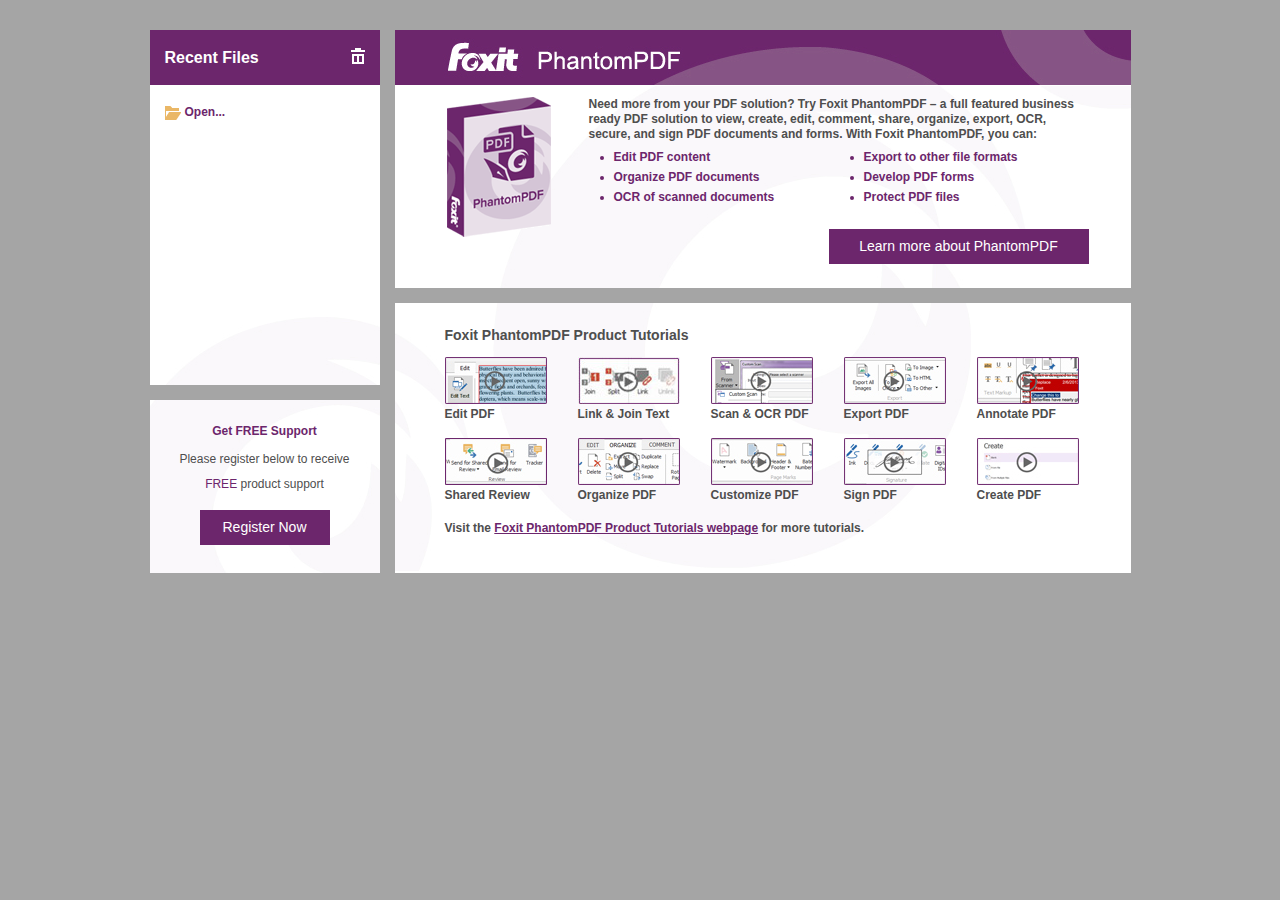
==== App/Foxit Reader/Start/en-US/index.html @ f91eb42b "Base app updated to 7.3.0.0118" ====
﻿<!DOCTYPE html PUBLIC "-//W3C//DTD XHTML 1.0 Transitional//EN" "http://www.w3.org/TR/xhtml1/DTD/xhtml1-transitional.dtd">
<html xmlns="http://www.w3.org/1999/xhtml">
<head>
<meta http-equiv="Content-Type" content="text/html; charset=utf-8" />
<title>Foxit Reader</title>
<link href="css/base.css" rel="stylesheet" type="text/css" />
<link href="skin.css" rel="stylesheet" type="text/css" id="cssfile" />
<script type="text/javascript" src="js/nor.js" ></script>
<!--[if IE 6]>
<script type="text/javascript" src="js/DD_belatedPNG.js" ></script>
<script type="text/javascript">
DD_belatedPNG.fix('.btn,background, .png'); 
</script>
<![endif]-->
</head>

<body>

<div class="container">
	<!--left-->
	<div id="content_left">
	    <div id="content_left_top">
       	  <div class="history_title">
            <div class="left">
            <strong>Recent Files </strong></div>
            <div class="right">            
            <a href="clear_history.cls" title="Clear"><img class="png" src="images/icon_remove.png" width="16" height="16" /></a>            
            </div>
          </div>
	    <div class="clearfix"></div>
	   		<table width="230" border="0" cellpadding="0" cellspacing="0">
		      	
		      	<tr>
		      	  <td valign="top">
		          <div class="open_file"><div id="fileDlg" class="small_icon png"><a href="fileDlg.open" title="Open...">Open...</a></div></div>  
		    <ul class="history_list">
            <!-- history -->
            <!-- history -->
            </ul>
		          </td>
		    	  </tr>
		      	</table>
	    </div>
	    
	    <div id="content_left_bottom">
	    <table width=100% border="0" cellpadding="0" cellspacing="0">
		        <tbody>
		      	<tr>
		      	  <td height="32"  valign="middle"><b>Get FREE Support</b></td>
		      	 </tr>
		      	 <tr>
		      	  <td class="get_support" valign="middle">Please register below to receive <span class="p1">FREE</span> product support</td>
		      	 </tr>
		      	 
		      	 <tr>
		      	  <td height="60" valign="middle"><a href="http://globe-map.foxitservice.com/go.php?do=redirect&title=register&product=Foxit Reader&language=en_us" target="_blank" class="noneline"><div class="btn purchase_btn" style="margin:0 auto;">Register Now</div></a></td>
		      	 </tr>
		      	 </tbody>
		   		</table>
	    </div>
	 </div>
	 <!--left-->
 
	 <!--right-->
	<div id="content_right">
		<div id="content_right_top">
	        <table border="0" cellpadding="0" cellspacing="0">
		        <tbody>
		        <tr>
		      	  <td height="55" colspan=3 valign="middle"><img src="images/foxt_bg.jpg" alt="foxit_bg" /></td>
		      	 </tr>
		      	 
		      	 <tr>
		      	 	<td width="52" height="160"></td>
		      	  	<td width="142" height="160" valign="top" style="padding-top:12px;"><img src="images/phantomPDF.png" alt="phantomPDF" width="104" height="140" class="png" /></td>
		      	  	<td width="542" height="160" valign="top">
		      	  		<table width="500" border="0" cellpadding="0" cellspacing="0" class="reader_table">
					        <tbody>
					        <tr>
					        	<td colspan=2 class="intro_top" style="padding-top:12px;">Need more from your PDF solution? Try Foxit PhantomPDF – a full featured business ready PDF solution to view, create, edit, comment, share, organize, export, OCR, secure, and sign PDF documents and forms. With Foxit PhantomPDF, you can:</td>
					        </tr>
					        <tr>
					        	<td width="250"><ul><li>Edit PDF content</li>
				        	    <li>Organize PDF documents</li>
				        	    <li>OCR of scanned documents</li></ul></td><td width="250"><ul><li>Export to other file formats</li>
				        	      <li>Develop PDF forms</li>
				        	      <li>Protect PDF files</li></ul></td>
					        </tr>
					        <tr>
					        	<td colspan=2 height="52" valign="bottom">
                                <a href="http://globe-map.foxitservice.com/go.php?do=redirect&title=phantomPDF_biz&product=Foxit phantomPDF&language=en_us" target="_blank" class="noneline">
                                <div class="btn purchase_btn" style="float:right;width:260px;">Learn more about PhantomPDF</div></a></td>
					        </tr>
					        </tbody>
					    </table>
	      	  	   </td>
		      	  </tr>
		      	  
		        </tbody>
		      </table>              
	    </div> 
	      
	    <div id="content_right_bottom">
	        <table border="0" align="left" cellpadding="0" cellspacing="0">
	        	<tbody><tr><td width="50" rowspan="5" valign="bottom" class="videoTitle" style="font-size:14px;">&nbsp;</td>
	        	  <td height="40" colspan="5" valign="bottom" class="videoTitle" style="font-size:14px;"><span class="videoTitle" style="font-size:14px;">Foxit PhantomPDF Product Tutorials</span></td>
        	    </tr>
		        
		        <tr>
		          <td width="133" height="61" valign="bottom">
		            <a href="http://www.foxitsoftware.com/products/tutorial/?tutorials=Edit" target="_blank"><img src="images/edit_pdf.jpg" width="102" height="47"></a></td>
		          <td width="133" valign="bottom"><a href="http://www.foxitsoftware.com/products/tutorial/?tutorials=LinkandJoinText" target="_blank"><img src="images/link_join_text.jpg" width="102" height="47"></a></td>
		          <td width="133" valign="bottom"><a href="http://www.foxitsoftware.com/products/tutorial/?tutorials=ScanOCR" target="_blank"><img src="images/scan_ocr_pdf.jpg" width="102" height="47"></a></td>
		          <td width="133" valign="bottom"><a href="http://www.foxitsoftware.com/products/tutorial/?tutorials=Export" target="_blank"><img class="png" src="images/export_pdf.jpg" width="102" height="47"></a></td>
		          <td width="133" valign="bottom"><a href="http://www.foxitsoftware.com/products/tutorial/?tutorials=Annotate" target="_blank"><img src="images/annotate_pdf.jpg" width="102" height="47"></a></td>
		        </tr>
		        <tr>
		          <td height="20" class="videoTitle">Edit PDF</td>
		       		<td class="videoTitle">Link &amp; Join Text</td>
		        	<td class="videoTitle">Scan &amp; OCR PDF</td>
		        	<td class="videoTitle">Export PDF</td>
		        	<td class="videoTitle">Annotate PDF</td>
		        </tr>
		        <tr>
		          <td height="61" valign="bottom"><a href="http://www.foxitsoftware.com/products/tutorial/?tutorials=SharedReview" target="_blank"><img src="images/sharereview_pdf.jpg" width="102" height="47"></a></td>
		          <td valign="bottom"><a href="http://www.foxitsoftware.com/products/tutorial/?tutorials=Organize" target="_blank"><img src="images/organize_pdf.jpg" width="102" height="47"></a></td>
		          <td valign="bottom"><a href="http://www.foxitsoftware.com/products/tutorial/?tutorials=Customize" target="_blank"><img src="images/customize_pdf.jpg" width="102" height="47"></a></td>
		          <td valign="bottom"><a href="http://www.foxitsoftware.com/products/tutorial/?tutorials=Sign" target="_blank"><img src="images/sign_pdf.jpg" width="102" height="47"></a></td>
		          <td valign="bottom"><a href="http://www.foxitsoftware.com/products/tutorial/?tutorials=Create" target="_blank"><img class="png" src="images/create_pdf.jpg" width="102" height="47"></a></td>
		        </tr>
		        <tr>
		          <td height="20" class="videoTitle">Shared Review</td>
		       		<td class="videoTitle">Organize PDF</td>
		        	<td class="videoTitle">Customize PDF</td>
		        	<td class="videoTitle">Sign PDF</td>
		        	<td class="videoTitle">Create PDF</td>
		        </tr>
		        <tr><td height="30" valign="bottom" class="videoTitle">&nbsp;</td>
		          <td height="30" colspan="5" valign="bottom" class="videoTitle">Visit the <a href="http://globe-map.foxitservice.com/go.php?do=redirect&title=tutorial&product=Foxit phantomPDF&language=en_us" target="_blank">Foxit PhantomPDF Product Tutorials webpage</a> for more tutorials. </td>
	            </tr>
		        
        </tbody></table>              
	    </div>
	</div>
	 <!--right-->
  
 </div> 




</body>
</html>
---- App/Foxit Reader/Start/en-US/css/base.css ----
@charset "utf-8";
body{
	margin:auto;
	padding:0;
	background-color:#A5A5A5;
	font-family: Arial, sans-serif;
	font-size:12px;
}
a{
	color:#6C266C;
}
.container{
	width:981px;
	margin:30px auto;
	padding:0;
	overflow:hidden;
}
#content_left{
	width:230px;
	float:left;
	overflow:hidden;
}

#content_left_top{
	background:url('../images/recent_files_bg.jpg') no-repeat bottom;
	background-color:#FFF;
	height:355px;
}
#content_left_bottom{
	background:url('../images/contact_support_bg.jpg') no-repeat;
	margin-top:15px;
	padding:15px 0;
	text-align:center;
	width:230px;
	height:143px;
	font-weight:700;
	color:#333;
}
#content_left_bottom h3{
	color:#6C266C;
	margin:8px 0;
}
#content_left_bottom p{
	line-height:20px;
	margin-top:5px;
}
#content_left_bottom span{
	color:#6C266C;
}
#content_right{
	width:736px;
	float:right;
	overflow:hidden;
}
#content_right_top{
	height:258px;
	background:url('../images/content_bg.jpg') no-repeat right bottom;
	background-color:#FFF;	
}
#content_right_bottom{
	margin-top:15px;
	height:270px;
	background:url('../images/tutorials_bg.jpg') no-repeat;
	background-color:#FFF;	
}
#content_right_bottom table{


}
#content_right_bottom .videoTitle{
	color:#4E4E4E;
	font-weight:700;
	
}

.purchase_btn {
	width: 130px;
	height: 35px;
	text-align: center;
	line-height: 35px;
	font-size: 14px;
	font-weight:500;
}

/*history*/
.history_title{
	background-color:#6C266C;
	color:#FFF;
	padding-left:15px;
	width: 215px;
	font-size:16px;
	height:55px;
}

.history_title .left {
	float: left;
	width: 185px;
	height: 55px;
	line-height:55px;
}
.history_title .right {
	float: left;
	width: 30px;
	padding-top:18px;
	height: 37px;
	text-align:left;
	
}

.open_file{
	font-weight: 700;
	color:#4E4E4E;
	padding:20px 0 3px 15px;
	
}
.open_file a{
	text-decoration:none;
}
.open_file .small_icon{
	width:140px;
	height:16px;
	background:url('../images/icon_folder_open.png') no-repeat;
	padding-left:20px;
}


.file_history{
	background:url('../images/icon_pdf.png') no-repeat;
	background-position:left center;
	font-weight:700;
	color:#4E4E4E;
	padding-left:20px;
	line-height:20px;	
	text-decoration:none;
}
.rect_int{
	color:#AFAFAF;
}
.history_list{
	list-style:none;
	margin:0;
	padding:5px 0 0 15px;
}
.history_list li{
	padding:3px 0 3px 20px;
}
.history_list a{
	text-decoration: none;
	color:#333;	
}
img{
	border:0;
}
.noneline {
	text-decoration: none;
}
.clearfix:after
{
	content:".";
	display:block;
	height:0;
	clear:both;
	visibility:hidden;
}
.clearfix
{
	display:none;
}
---- App/Foxit Reader/Start/en-US/skin.css ----
@charset "utf-8";
@import url("./Default/config.css");
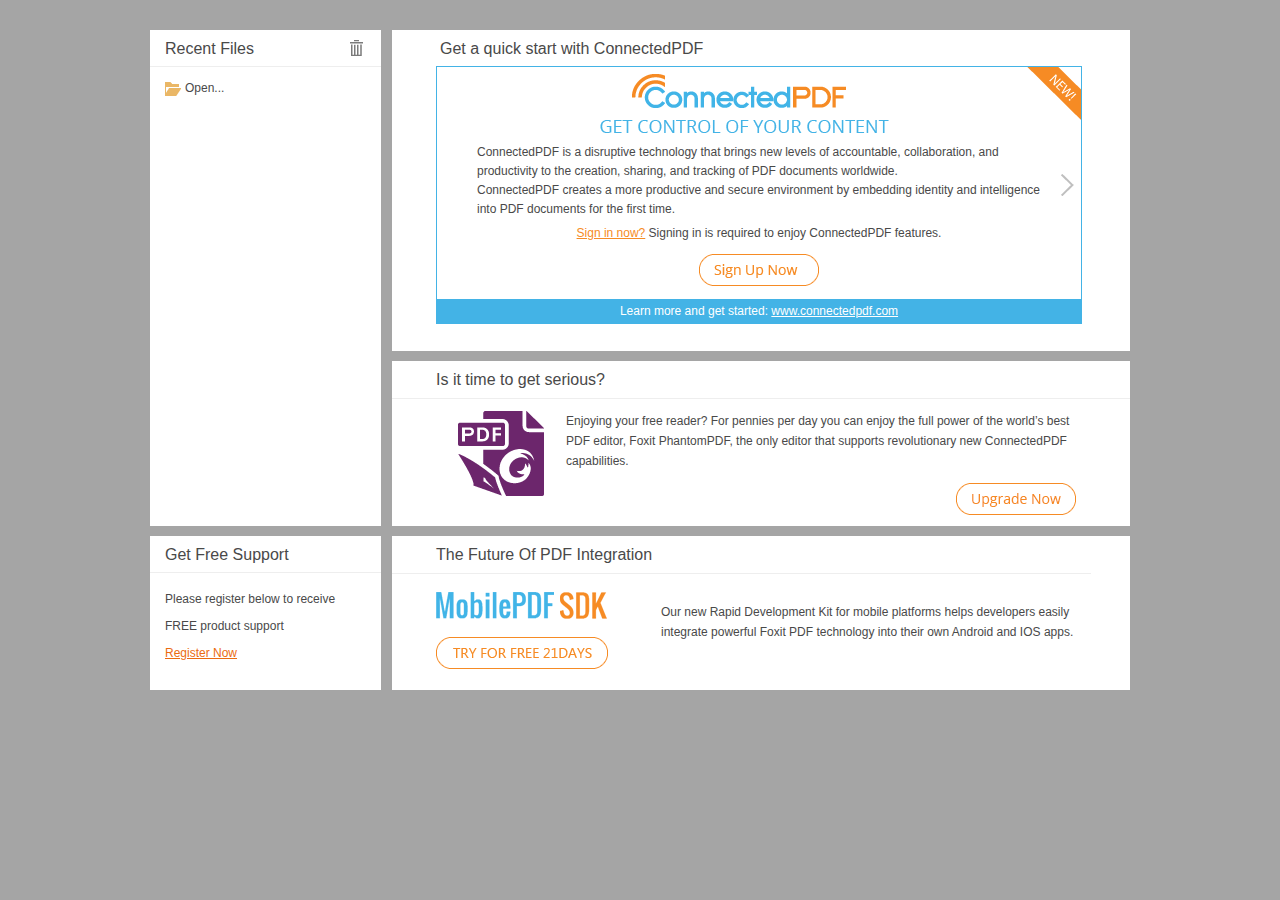
==== commit dbb67c9c: "Copy in current official release (8.1.1.1015)" ====
--- a/App/Foxit Reader/Start/en-US/index.html
+++ b/App/Foxit Reader/Start/en-US/index.html
@@ -6,6 +6,8 @@
 <link href="css/base.css" rel="stylesheet" type="text/css" />
 <link href="skin.css" rel="stylesheet" type="text/css" id="cssfile" />
 <script type="text/javascript" src="js/nor.js" ></script>
+<script type="text/javascript" src="js/jquery-1.9.1.min.js" ></script>
+
 <!--[if IE 6]>
 <script type="text/javascript" src="js/DD_belatedPNG.js" ></script>
 <script type="text/javascript">
@@ -22,20 +24,18 @@
 	    <div id="content_left_top">
        	  <div class="history_title">
             <div class="left">
-            <strong>Recent Files </strong></div>
+            Recent Files</div>
             <div class="right">            
-            <a href="clear_history.cls" title="Clear"><img class="png" src="images/icon_remove.png" width="16" height="16" /></a>            
+            <a href="clear_history.cls" title="Clear"><img class="png" src="images/icon_remove.png" alt="" width="13" height="16" /></a>            
             </div>
           </div>
 	    <div class="clearfix"></div>
-	   		<table width="230" border="0" cellpadding="0" cellspacing="0">
+	   		<table width="231" border="0" cellpadding="0" cellspacing="0">
 		      	
 		      	<tr>
 		      	  <td valign="top">
 		          <div class="open_file"><div id="fileDlg" class="small_icon png"><a href="fileDlg.open" title="Open...">Open...</a></div></div>  
 		    <ul class="history_list">
-            <!-- history -->
-            <!-- history -->
             </ul>
 		          </td>
 		    	  </tr>
@@ -43,20 +43,9 @@
 	    </div>
 	    
 	    <div id="content_left_bottom">
-	    <table width=100% border="0" cellpadding="0" cellspacing="0">
-		        <tbody>
-		      	<tr>
-		      	  <td height="32"  valign="middle"><b>Get FREE Support</b></td>
-		      	 </tr>
-		      	 <tr>
-		      	  <td class="get_support" valign="middle">Please register below to receive <span class="p1">FREE</span> product support</td>
-		      	 </tr>
-		      	 
-		      	 <tr>
-		      	  <td height="60" valign="middle"><a href="http://globe-map.foxitservice.com/go.php?do=redirect&title=register&product=Foxit Reader&language=en_us" target="_blank" class="noneline"><div class="btn purchase_btn" style="margin:0 auto;">Register Now</div></a></td>
-		      	 </tr>
-		      	 </tbody>
-		   		</table>
+	    <div class="get_support_title">Get Free Support</div>
+        <div class="get_support_content">Please register below to receive
+FREE product support<br/><a href="http://globe-map.foxitservice.com/go.php?do=redirect&title=register&product=Foxit%20Reader&language=en-us" target="_blank" class="reader_register">Register Now</a></div>
 	    </div>
 	 </div>
 	 <!--left-->
@@ -64,32 +53,179 @@
 	 <!--right-->
 	<div id="content_right">
 		<div id="content_right_top">
+<div id="cPDF_banner_box">
+
+	<div id="cPDF_banner">
+
+    	<ul class="carousel_ul">
+
+        	<li id="cPDF_banner_0" class="carousel_li get_start_tab">
+            <div class="right_top_title">Get a quick start with ConnectedPDF</div>
+            <table border="0" cellpadding="0" cellspacing="0" class="carousel_table">
+		        <tbody>
+                 <tr>
+		      	  
+                  <td align="left" valign="bottom">
+                  <a href="http://globe-map.foxitservice.com/go.php?do=redirect&title=cpdf-home&language=en-us&product=Phantom&version=8.x" target="_blank"><img src="images/right_banner.png" alt=""></a>
+                  </td>
+                  
+		      	 </tr>
+                 	      	 
+		      	 <tr>
+		      	 
+                  <td align="left" valign="middle" class="intro intro_addition">Thank you for signing and apply setting, now you can enjoying ConnectedPDF feature. First of all, you should get a Connected file. You can convert your own connectedPDF file via opening a normal PDF and then Clicking Convert to Cpdf on Connect Tab. Click Get Start below to choose and open a normal PDF file. </td>                        
+		      	 </tr>
+                 <tr>
+		      	 
+                  <td height="15"></td>                        
+		      	 </tr>
+                  <tr>
+		      	 
+                  <td align="center" valign="middle" class="intro"><a href="javascript:;" class="get_start_btn"><img src="images/get_start.png" class="png" /></a></td>
+		      	 </tr>
+                 <tr>
+		      	 
+                  <td height="25"></td>                        
+		      	 </tr>
+                 <tr>
+		      	  
+                  <td align="center" valign="middle" bgcolor="#43B3E6" class="banner_learn_more" >Learn more and get started: <a href="http://globe-map.foxitservice.com/go.php?do=redirect&title=cpdf-home&language=en-us&product=Phantom&version=8.x" target="_blank" style="color:#fff;text-decoration:underline;">www.connectedpdf.com</a></td>
+		      	 </tr>
+		        </tbody>
+		      </table>
+            </li>
+            <li id="cPDF_banner_1" class="carousel_li sign_up_tab">
+            <div class="right_top_title">Get a quick start with ConnectedPDF</div>
+            <table border="0" cellpadding="0" cellspacing="0" class="carousel_table">
+		        <tbody>
+                 <tr>
+		      	  
+                  <td align="left" valign="bottom">
+                  <a href="http://globe-map.foxitservice.com/go.php?do=redirect&title=cpdf-home&language=en-us&product=Phantom&version=8.x" target="_blank"><img src="images/right_banner.png" alt=""></a>
+                  </td>
+                  
+		      	 </tr>
+                 	      	 
+		      	 <tr>
+		      	 
+                  <td align="left" valign="middle" class="intro intro_addition">ConnectedPDF is a disruptive technology that brings new levels of accountable, collaboration, and productivity to the creation, sharing, and tracking of PDF documents worldwide.<br>ConnectedPDF creates a more productive and secure environment by embedding identity and intelligence into PDF documents for the first time.</td>                        
+		      	 </tr>
+		      	   <tr>
+		      	 
+                  <td align="center" valign="middle" class="intro"><a href="javascript:;" class="sign_in" id="sign_in">Sign in now?</a> Signing in is required to enjoy ConnectedPDF features.</td>
+		      	 </tr>
+                  <tr>
+		      	 
+                  <td align="center" valign="middle" class="intro"><a href="javascript:;" class="sign_up_btn" id="sign_up"><img src="images/sign_up.png" class="png" /></a></td>
+		      	 </tr>
+                 <tr>
+		      	 
+                  <td height="7"></td>                        
+		      	 </tr>
+                 <tr>
+		      	  
+                  <td align="center" valign="middle" bgcolor="#43B3E6" class="banner_learn_more" >Learn more and get started: <a href="http://globe-map.foxitservice.com/go.php?do=redirect&title=cpdf-home&language=en-us&product=Phantom&version=8.x" target="_blank" style="color:#fff;text-decoration:underline;">www.connectedpdf.com</a></td>
+		      	 </tr>
+		        </tbody>
+		      </table>
+            </li>
+            <li id="cPDF_banner_2" class="carousel_li settings_tab">
+            <div class="right_top_title">Quick Start Guide</div>
+            <table border="0" cellpadding="0" cellspacing="0" class="carousel_table">
+		        <tbody>
+                 <tr>
+		      	  
+                  <td align="left" valign="bottom">
+                  <a href="http://globe-map.foxitservice.com/go.php?do=redirect&title=cpdf-home&language=en-us&product=Phantom&version=8.x" target="_blank"><img src="images/right_banner.png" alt=""></a>
+                  </td>
+                  
+		      	 </tr>
+                 	      	 
+		      	 <tr>
+		      	 
+                  <td align="left" valign="middle" class="intro intro_addition">
+                  ConnectedPDF Settings :
+                  </td>                        
+		      	 </tr>
+                 <tr>	 
+                  <td align="left" valign="middle" class="intro intro_addition">
+                  <input type="checkbox" name="settings[]" value="" id="auto_save" /> Automatically save PDF files in ConnectedPDF format (including those created from plugins)
+                  </td>                        
+		      	 </tr>
+                 <tr>	 
+                  <td align="left" valign="middle" class="intro intro_addition">
+                  <input type="checkbox" name="settings[]" value="" id="share_data" /> Share usage data when using ConnectedPDF features*
+                  </td>                        
+		      	 </tr>
+                  <tr>
+                  <td align="left" valign="middle" height="7"></td>                        
+		      	 </tr>
+		      	   <tr>
+                  <td align="left" valign="middle" ><span class="intro_privacy_title">For better results check both boxes</span> <a href="javascript:;" class="apply_settings" ><img src="images/apply_settings.png" class="png" /></a> </td>
+		      	 </tr>
+                 <tr>
+                  <td align="left"  valign="middle" height="7"></td>                        
+		      	 </tr>
+                  <tr>
+		      	 
+                  <td align="left"  valign="middle" class="intro intro_addition intro_privacy_content">
+                  *Connected PDF does NOT store your document content in the cloud, and we only store usage data content, we will make it very obvious that you are doing so. For more information, visit <a href="http://globe-map.foxitservice.com/go.php?do=redirect&title=cpdf-privacy-policy&language=en-us&product=Phantom&version=8.x" target="_blank" class="visit_cpdf_privacy">connectedpdf.com/privacy</a>
+                  </td>                        
+		      	 </tr>
+                 <tr>
+		      	 
+                  <td height="7"  ></td>                        
+		      	 </tr>
+                 <tr>
+		      	  
+                  <td align="center" valign="middle" bgcolor="#43B3E6" class="banner_learn_more" >Learn more and get started: <a href="http://globe-map.foxitservice.com/go.php?do=redirect&title=cpdf-home&language=en-us&product=Phantom&version=8.x" target="_blank" style="color:#fff;text-decoration:underline;">www.connectedpdf.com</a></td>
+		      	 </tr>
+		        </tbody>
+		      </table>
+            </li>
+
+        </ul>
+
+        <a id="cPDF_banner_Last" class="png"></a>
+
+        <a id="cPDF_banner_Next" class="png"></a>
+
+        <div id="cPDF_banner_Tab"></div>
+
+        <div id="prevL" class="prev" ></div>
+
+        <div id="prevR" class="prev" ></div>
+
+    </div>
+
+</div>             
+	    </div> 
+	       <div id="content_right_middle">
 	        <table border="0" cellpadding="0" cellspacing="0">
 		        <tbody>
 		        <tr>
-		      	  <td height="55" colspan=3 valign="middle"><img src="images/foxt_bg.jpg" alt="foxit_bg" /></td>
-		      	 </tr>
-		      	 
-		      	 <tr>
-		      	 	<td width="52" height="160"></td>
-		      	  	<td width="142" height="160" valign="top" style="padding-top:12px;"><img src="images/phantomPDF.png" alt="phantomPDF" width="104" height="140" class="png" /></td>
-		      	  	<td width="542" height="160" valign="top">
-		      	  		<table width="500" border="0" cellpadding="0" cellspacing="0" class="reader_table">
+                <td width="44" style="border-bottom:1px solid #EEE;"><div style="width:44px;"></div></td>
+                <td colspan="2" class="right_middle_title">Is it time to get serious?</td>
+                </tr>
+		      	 
+		      	 <tr>
+		      	 	<td width="44" ></td>
+		      	  	<td width="130" align="center" valign="top" style="padding-top:12px;">
+                    <img src="images/FPM_icon.png" alt="phantomPDF" width="86" height="85" class="png">
+                    <div style="height:25px;"></div>
+                    
+                    </td>
+		      	  	<td valign="top" width="564">
+		      	  		<table width="510" border="0" cellpadding="0" cellspacing="0" class="reader_table">
 					        <tbody>
 					        <tr>
-					        	<td colspan=2 class="intro_top" style="padding-top:12px;">Need more from your PDF solution? Try Foxit PhantomPDF – a full featured business ready PDF solution to view, create, edit, comment, share, organize, export, OCR, secure, and sign PDF documents and forms. With Foxit PhantomPDF, you can:</td>
+					        	<td colspan="2" class="intro" style="padding:12px 0;">Enjoying your free reader? For pennies per day you can enjoy the full power of the world’s best PDF editor, Foxit PhantomPDF, the only editor that supports revolutionary new ConnectedPDF capabilities.</td>
 					        </tr>
 					        <tr>
-					        	<td width="250"><ul><li>Edit PDF content</li>
-				        	    <li>Organize PDF documents</li>
-				        	    <li>OCR of scanned documents</li></ul></td><td width="250"><ul><li>Export to other file formats</li>
-				        	      <li>Develop PDF forms</li>
-				        	      <li>Protect PDF files</li></ul></td>
-					        </tr>
-					        <tr>
-					        	<td colspan=2 height="52" valign="bottom">
-                                <a href="http://globe-map.foxitservice.com/go.php?do=redirect&title=phantomPDF_biz&product=Foxit phantomPDF&language=en_us" target="_blank" class="noneline">
-                                <div class="btn purchase_btn" style="float:right;width:260px;">Learn more about PhantomPDF</div></a></td>
+					        	<td colspan="2" align="right">
+                                <a href="http://globe-map.foxitservice.com/go.php?do=redirect&title=store&product=Foxit%20Reader&language=en-us&version=8.x" target="_blank">
+                                <img src="images/upgrade_now.png" alt="" /></a>
+				        	      </td>
 					        </tr>
 					        </tbody>
 					    </table>
@@ -98,56 +234,130 @@
 		      	  
 		        </tbody>
 		      </table>              
-	    </div> 
-	      
+	    </div>
 	    <div id="content_right_bottom">
-	        <table border="0" align="left" cellpadding="0" cellspacing="0">
-	        	<tbody><tr><td width="50" rowspan="5" valign="bottom" class="videoTitle" style="font-size:14px;">&nbsp;</td>
-	        	  <td height="40" colspan="5" valign="bottom" class="videoTitle" style="font-size:14px;"><span class="videoTitle" style="font-size:14px;">Foxit PhantomPDF Product Tutorials</span></td>
-        	    </tr>
-		        
+	        <table border="0" cellpadding="0" cellspacing="0">
+		        <tbody>
 		        <tr>
-		          <td width="133" height="61" valign="bottom">
-		            <a href="http://www.foxitsoftware.com/products/tutorial/?tutorials=Edit" target="_blank"><img src="images/edit_pdf.jpg" width="102" height="47"></a></td>
-		          <td width="133" valign="bottom"><a href="http://www.foxitsoftware.com/products/tutorial/?tutorials=LinkandJoinText" target="_blank"><img src="images/link_join_text.jpg" width="102" height="47"></a></td>
-		          <td width="133" valign="bottom"><a href="http://www.foxitsoftware.com/products/tutorial/?tutorials=ScanOCR" target="_blank"><img src="images/scan_ocr_pdf.jpg" width="102" height="47"></a></td>
-		          <td width="133" valign="bottom"><a href="http://www.foxitsoftware.com/products/tutorial/?tutorials=Export" target="_blank"><img class="png" src="images/export_pdf.jpg" width="102" height="47"></a></td>
-		          <td width="133" valign="bottom"><a href="http://www.foxitsoftware.com/products/tutorial/?tutorials=Annotate" target="_blank"><img src="images/annotate_pdf.jpg" width="102" height="47"></a></td>
-		        </tr>
-		        <tr>
-		          <td height="20" class="videoTitle">Edit PDF</td>
-		       		<td class="videoTitle">Link &amp; Join Text</td>
-		        	<td class="videoTitle">Scan &amp; OCR PDF</td>
-		        	<td class="videoTitle">Export PDF</td>
-		        	<td class="videoTitle">Annotate PDF</td>
-		        </tr>
-		        <tr>
-		          <td height="61" valign="bottom"><a href="http://www.foxitsoftware.com/products/tutorial/?tutorials=SharedReview" target="_blank"><img src="images/sharereview_pdf.jpg" width="102" height="47"></a></td>
-		          <td valign="bottom"><a href="http://www.foxitsoftware.com/products/tutorial/?tutorials=Organize" target="_blank"><img src="images/organize_pdf.jpg" width="102" height="47"></a></td>
-		          <td valign="bottom"><a href="http://www.foxitsoftware.com/products/tutorial/?tutorials=Customize" target="_blank"><img src="images/customize_pdf.jpg" width="102" height="47"></a></td>
-		          <td valign="bottom"><a href="http://www.foxitsoftware.com/products/tutorial/?tutorials=Sign" target="_blank"><img src="images/sign_pdf.jpg" width="102" height="47"></a></td>
-		          <td valign="bottom"><a href="http://www.foxitsoftware.com/products/tutorial/?tutorials=Create" target="_blank"><img class="png" src="images/create_pdf.jpg" width="102" height="47"></a></td>
-		        </tr>
-		        <tr>
-		          <td height="20" class="videoTitle">Shared Review</td>
-		       		<td class="videoTitle">Organize PDF</td>
-		        	<td class="videoTitle">Customize PDF</td>
-		        	<td class="videoTitle">Sign PDF</td>
-		        	<td class="videoTitle">Create PDF</td>
-		        </tr>
-		        <tr><td height="30" valign="bottom" class="videoTitle">&nbsp;</td>
-		          <td height="30" colspan="5" valign="bottom" class="videoTitle">Visit the <a href="http://globe-map.foxitservice.com/go.php?do=redirect&title=tutorial&product=Foxit phantomPDF&language=en_us" target="_blank">Foxit PhantomPDF Product Tutorials webpage</a> for more tutorials. </td>
-	            </tr>
-		        
-        </tbody></table>              
+                <td width="44" style="border-bottom:1px solid #EEE;"><div style="width:44px;"></div></td>
+                <td colspan="2" class="right_bottom_title">The Future Of PDF Integration</td>
+                </tr>
+		      	 
+		      	 <tr>
+		      	 	<td width="44" ></td>
+		      	  	<td width="225" align="left" valign="top" style="padding:18px 0;">
+                    <img src="images/msdk.png" alt="MobilePDF SDK"  class="png">
+                    
+                    </td>
+		      	  	<td valign="middle" rowspan="2" width="430">
+		      	  		<table border="0" cellpadding="0" cellspacing="0" class="reader_table">
+					        <tbody>
+					        <tr>
+					        	<td class="intro" style="padding:12px 0;">Our new Rapid Development Kit for mobile platforms helps developers easily integrate powerful Foxit PDF technology into their own Android and IOS apps.</td>
+					        </tr>
+					        </tbody>
+					    </table>
+	      	  	   </td>
+		      	  </tr>
+                  <tr>
+		      	 	<td ></td>
+		      	  	<td align="left" valign="top" style="">
+                    <a href="http://globe-map.foxitservice.com/go.php?do=redirect&title=mobile-pdf-sdk-trial&product=Foxit%20Reader&language=en-us&version=8.x" target="_blank"><img src="images/try_mpdf_btn.png" alt="MobilePDF SDK"  class="png"></a>
+                    
+                    </td>
+		      	  </tr>
+		      	  
+		        </tbody>
+		      </table>              
 	    </div>
 	</div>
 	 <!--right-->
-  
- </div> 
-
-
-
-
+ </div>
+<script type="text/javascript">
+	$(function(){
+		var isSignIn = 0;
+		try	{
+			isSignIn = window.external.DispatchFun("StartPage", "IsSignIn", "");
+		}catch (ex){}
+
+		$('#sign_in').click(function(){
+			try{
+				var flag_signin = window.external.DispatchFun("StartPage", "SignIn", "");
+				if(flag_signin == 1)
+					$('#cPDF_banner_Next').click();
+			}catch (ex){}
+		});
+
+		$('#sign_up').click(function(){
+			try{
+				var flag_signup = window.external.DispatchFun("StartPage", "SignUp", "");
+				if(flag_signup == 1)
+					$('#cPDF_banner_Next').click();
+			}catch (ex){}
+		});
+
+		try	{
+			var jsonObj = window.external.DispatchFun("StartPage", "InitSettings", "");
+			jsonObj = JSON.parse(jsonObj);
+			if(jsonObj)
+			{
+				if(jsonObj.automatically_save == "on")
+					$('#auto_save').attr("checked","checked");
+				else
+					$('#auto_save').removeAttr("checked");
+
+				if(jsonObj.share_use_cpdf == "on")
+					$('#share_data').attr("checked","checked");
+				else
+					$('#share_data').removeAttr("checked");
+			}
+		}catch (ex){}
+
+		var eCheckboxSave = document.getElementById('auto_save');
+		var eCheckboxShare = document.getElementById('share_data');
+		function onOrOff (flag) {
+			return flag ? 'on' : 'off';
+		}
+		function getParams (flag) {
+			return JSON.stringify({
+				page: 'setting',
+				automatically_save: onOrOff(eCheckboxSave.checked),
+				share_use_cpdf: onOrOff(eCheckboxShare.checked),
+				sign_in: onOrOff(flag)
+			});
+		}
+		/*$('#auto_save').click(function(){
+		 try {
+		 window.external.DispatchFun("StartPage", "ConnectedSettings", getParams(true));
+		 }catch (ex){}
+		 });
+		 $('#setting_data').click(function(){
+		 try {
+		 window.external.DispatchFun("StartPage", "ConnectedSettings", getParams(false));
+		 }catch (ex){}
+		 });*/
+		$(".apply_settings").click(function(){
+			try {
+				window.external.DispatchFun("StartPage", "ConnectedSettings", getParams(true));
+			}catch (ex){}
+			$('#cPDF_banner_Next').click();
+		});
+
+		$('.get_start_btn').click(function(){
+			try{
+				window.external.DispatchFun("StartPage", "GetStart", "");
+			}catch (ex){}
+		});
+		if(isSignIn == 1){
+			activeTab('settings_tab');
+		}else{
+			//get_start_tab、sign_up_tab、settings_tab
+			activeTab('sign_up_tab');
+		}
+	});
+
+</script>
+<script type="text/javascript" src="js/banner.js" ></script>
+<img src="https://startpage.foxitsoftware.com/index.php/reader" width="0" height="0" style="display:none;">
 </body>
 </html>
--- a/App/Foxit Reader/Start/en-US/css/base.css
+++ b/App/Foxit Reader/Start/en-US/css/base.css
@@ -3,76 +3,133 @@
 	margin:auto;
 	padding:0;
 	background-color:#A5A5A5;
-	font-family: Arial, sans-serif;
+	font-family: Open Sans, Arial,Tahoma, sans-serif;
 	font-size:12px;
 }
 a{
 	color:#6C266C;
 }
 .container{
-	width:981px;
+	width:980px;
 	margin:30px auto;
 	padding:0;
 	overflow:hidden;
 }
 #content_left{
-	width:230px;
+	width:231px;
 	float:left;
 	overflow:hidden;
 }
 
 #content_left_top{
-	background:url('../images/recent_files_bg.jpg') no-repeat bottom;
 	background-color:#FFF;
-	height:355px;
+	height:496px;
 }
 #content_left_bottom{
-	background:url('../images/contact_support_bg.jpg') no-repeat;
-	margin-top:15px;
-	padding:15px 0;
-	text-align:center;
-	width:230px;
-	height:143px;
-	font-weight:700;
-	color:#333;
-}
-#content_left_bottom h3{
-	color:#6C266C;
-	margin:8px 0;
-}
-#content_left_bottom p{
-	line-height:20px;
-	margin-top:5px;
+	margin-top:10px;
+	padding:0px;
+	text-align:left;
+	height:154px;
+	color:#494949;
+	background-color:#FFFFFF;
+}
+#content_left_bottom .get_support_title{
+	height: 36px;
+    line-height: 37px;
+    font-family: Open Sans, Arial,Tahoma, sans-serif;
+	color:#494949;
+	border-bottom: 1px solid #EEEEEE;
+	padding-left: 15px;
+    font-size: 16px;
+}
+#content_left_bottom .get_support_content{
+	padding: 13px 15px 10px 15px;
+	font-size:12px;
+	line-height: 27px;
+	font-family: Open Sans, Arial,Tahoma, sans-serif;
+	color:#494949;
 }
 #content_left_bottom span{
 	color:#6C266C;
 }
 #content_right{
-	width:736px;
+	width:738px;
 	float:right;
 	overflow:hidden;
 }
 #content_right_top{
-	height:258px;
-	background:url('../images/content_bg.jpg') no-repeat right bottom;
+	height:321px;
 	background-color:#FFF;	
 }
+#content_right_top .banner_learn_more{
+	margin:0;
+	color:#fff;
+	padding:5px 0px;
+	*padding:2px 0px 4px 0px;
+	font-size:12px;
+}
+#content_right_top .intro{
+	font-family: Open Sans, Arial,Tahoma, sans-serif;
+	font-size:12px;
+	color:#494949;
+	padding:5px 3px;
+	line-height:19px;
+	font-weight:500;
+}
+#content_right_top .right_top_title{
+	font-family: Open Sans, Arial,Tahoma, sans-serif;
+    color: #494949;
+    font-size: 16px;
+	height: 36px;
+    line-height: 37px;
+}
+.sign_in{color:#f68b24;text-decoration:underline;}
+#content_right_top .intro_addition{padding:0 40px;}
+#content_right_top .intro_privacy_title{
+	color:#808080;
+	font-size:10px;
+	font-weight:normal;
+	vertical-align: middle;
+	padding:0 50px 0 40px;
+	position:relative;
+	left;0px;
+	top:-12px;
+}
+#content_right_top .intro_privacy_content{
+	color:#808080;
+	font-size:10px;
+	font-style:italic;
+	font-weight:normal;
+}
+#content_right_top .visit_cpdf_privacy{color:#f68b24;text-decoration:underline;}
+#content_right_middle{
+	margin-top:10px;
+	height:165px;
+	background-color:#FFF;	
+}
 #content_right_bottom{
-	margin-top:15px;
-	height:270px;
-	background:url('../images/tutorials_bg.jpg') no-repeat;
+	margin-top:10px;
+	height:154px;
 	background-color:#FFF;	
 }
+#content_right_middle .right_middle_title,#content_right_bottom .right_bottom_title{
+	font-family: Open Sans, Arial,Tahoma, sans-serif;
+	color:#494949;
+	line-height:37px;
+	font-size:16px;
+	border-bottom:1px solid #EEE;
+}
 #content_right_bottom table{
 
 
 }
 #content_right_bottom .videoTitle{
-	color:#4E4E4E;
+	color:#494949;
 	font-weight:700;
 	
 }
-
+#content_right_bottom td div{width:120px;}
+#content_right_bottom td .width50{width:50px;}
 .purchase_btn {
 	width: 130px;
 	height: 35px;
@@ -84,37 +141,39 @@
 
 /*history*/
 .history_title{
-	background-color:#6C266C;
-	color:#FFF;
+	color:#494949;
 	padding-left:15px;
-	width: 215px;
 	font-size:16px;
-	height:55px;
+	height:36px;
+	border-bottom:1px solid #EEEEEE;
 }
 
 .history_title .left {
 	float: left;
 	width: 185px;
-	height: 55px;
-	line-height:55px;
+	height: 36px;
+	line-height:37px;
+	font-family: Open Sans, Arial,Tahoma, sans-serif;
 }
 .history_title .right {
 	float: left;
 	width: 30px;
-	padding-top:18px;
-	height: 37px;
+	padding-top:10px;
+	height: 36px;
 	text-align:left;
 	
 }
 
 .open_file{
-	font-weight: 700;
-	color:#4E4E4E;
-	padding:20px 0 3px 15px;
+	font-weight: 400;
+	color:#494949;
+	padding:5px 0 3px 15px;
 	
 }
 .open_file a{
 	text-decoration:none;
+	color:#494949;
+	font-size:12px;
 }
 .open_file .small_icon{
 	width:140px;
@@ -127,11 +186,19 @@
 .file_history{
 	background:url('../images/icon_pdf.png') no-repeat;
 	background-position:left center;
-	font-weight:700;
-	color:#4E4E4E;
+	font-weight:500;
+	color:#494949;
 	padding-left:20px;
 	line-height:20px;	
 	text-decoration:none;
+}
+.history_list .suffix_pdf{
+	background:url('../images/icon_pdf.png') no-repeat;
+	background-position:left center;
+}
+.history_list .suffix_epub{
+	background:url('../images/icon_epub.png') no-repeat;
+	background-position:left center;
 }
 .rect_int{
 	color:#AFAFAF;
@@ -143,10 +210,12 @@
 }
 .history_list li{
 	padding:3px 0 3px 20px;
+	font-size:12px;
+	color: #494949;
 }
 .history_list a{
 	text-decoration: none;
-	color:#333;	
+	color:#494949;	
 }
 img{
 	border:0;
@@ -165,4 +234,27 @@
 .clearfix
 {
 	display:none;
-}+}
+.carousel_ul{margin:0;padding:0;}
+.carousel_li{list-style:none;}
+.carousel_table{
+	width:642px;border:1px solid #43B3E6;
+position:relative;
+left:-4px;
+}
+#cPDF_banner_box{width:100%; overflow:hidden;position:relative;}
+#cPDF_banner{width:642px;position: relative; margin:0 auto; height:309px;}
+#cPDF_banner ul li{width:742px; height:321px; position: absolute;}
+#cPDF_banner_Last,#cPDF_banner_Next{width:20px; height:22px; color:#333; font-size:18px; position: absolute;z-index:9999; cursor:pointer; opacity:0.5;}
+#cPDF_banner_Last:hover,#cPDF_banner_Next:hover{opacity:1;}
+#cPDF_banner_Last{ 
+left:5px;
+background:url(../images/lastIco.png) no-repeat center top;
+
+}
+#cPDF_banner_Next{right:5px; background:url(../images/nextIco.png) no-repeat center top;}
+
+#cPDF_banner_Tab{position: absolute; bottom:12px; height:1px; margin:0 auto; width:240px;}
+#cPDF_banner_Tab a{display:block; float:left; height:0px; overflow:hidden; z-index:9999; }
+#cPDF_banner_Tab .TabOn{ background:#fff;} 
+#cPDF_banner .prev{position:absolute; width:642px; height:335px; background:#fff; top:0px; z-index:99; opacity:0.95;}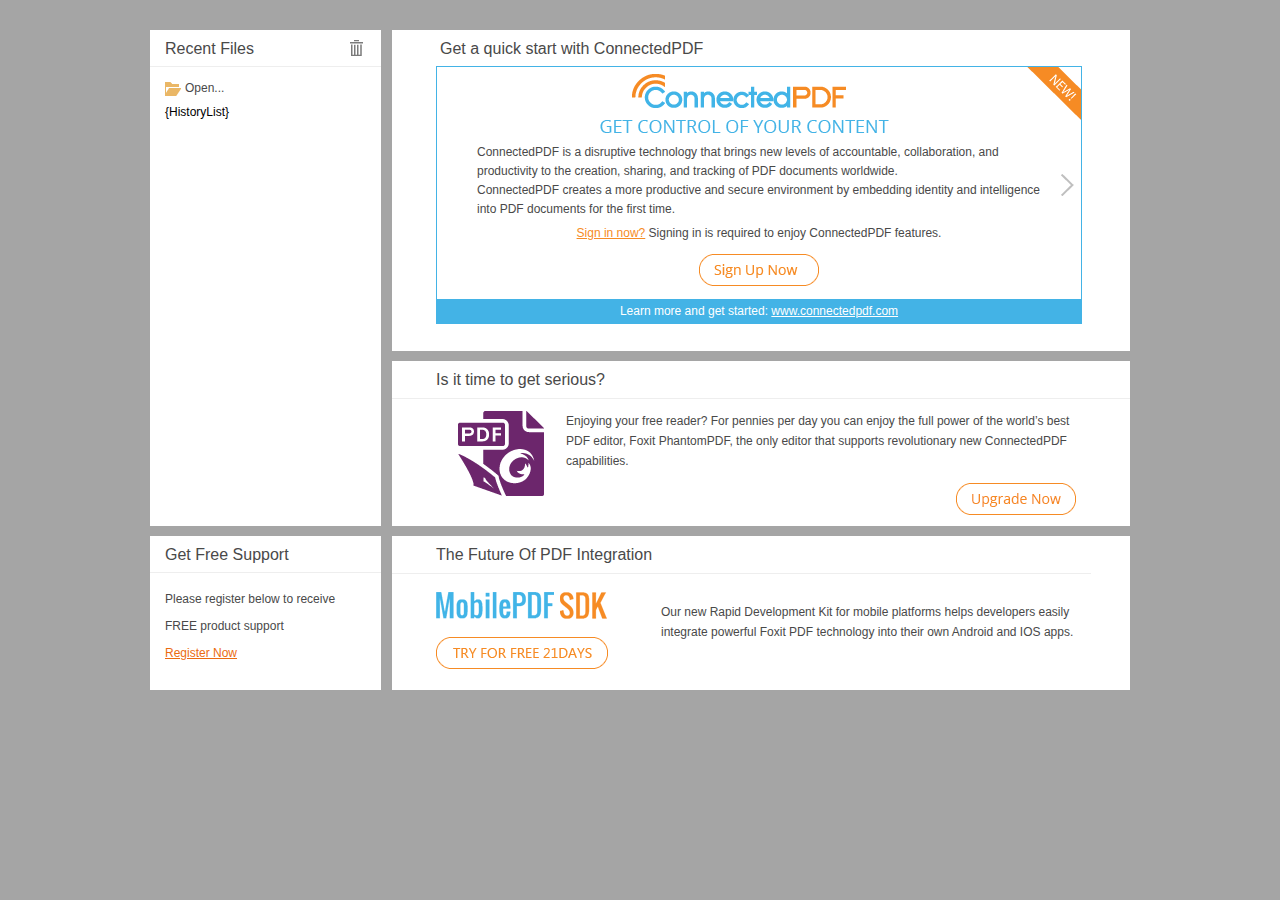
==== commit 9bb60109: "Copy in current official release (8.3.0.14878)" ====
--- a/App/Foxit Reader/Start/en-US/index.html
+++ b/App/Foxit Reader/Start/en-US/index.html
@@ -36,6 +36,7 @@
 		      	  <td valign="top">
 		          <div class="open_file"><div id="fileDlg" class="small_icon png"><a href="fileDlg.open" title="Open...">Open...</a></div></div>  
 		    <ul class="history_list">
+            {HistoryList}
             </ul>
 		          </td>
 		    	  </tr>
@@ -149,7 +150,7 @@
 		      	 </tr>
                  <tr>	 
                   <td align="left" valign="middle" class="intro intro_addition">
-                  <input type="checkbox" name="settings[]" value="" id="auto_save" /> Automatically save PDF files in ConnectedPDF format (including those created from plugins)
+                  <input type="checkbox" name="settings[]" value="" id="auto_save" /> Automatically save PDF files in ConnectedPDF format (including those created from plugins) only when signed in.
                   </td>                        
 		      	 </tr>
                  <tr>	 
@@ -200,7 +201,8 @@
 
 </div>             
 	    </div> 
-	       <div id="content_right_middle">
+	      
+	    <div id="content_right_middle">
 	        <table border="0" cellpadding="0" cellspacing="0">
 		        <tbody>
 		        <tr>
--- a/App/Foxit Reader/Start/en-US/css/base.css
+++ b/App/Foxit Reader/Start/en-US/css/base.css
@@ -102,17 +102,17 @@
 	font-weight:normal;
 }
 #content_right_top .visit_cpdf_privacy{color:#f68b24;text-decoration:underline;}
-#content_right_middle{
-	margin-top:10px;
-	height:165px;
-	background-color:#FFF;	
+#content_right_middle {
+    margin-top: 10px;
+    height: 165px;
+    background-color: #FFF;
 }
 #content_right_bottom{
 	margin-top:10px;
 	height:154px;
 	background-color:#FFF;	
 }
-#content_right_middle .right_middle_title,#content_right_bottom .right_bottom_title{
+#content_right_middle .right_middle_title, #content_right_bottom .right_bottom_title{
 	font-family: Open Sans, Arial,Tahoma, sans-serif;
 	color:#494949;
 	line-height:37px;
